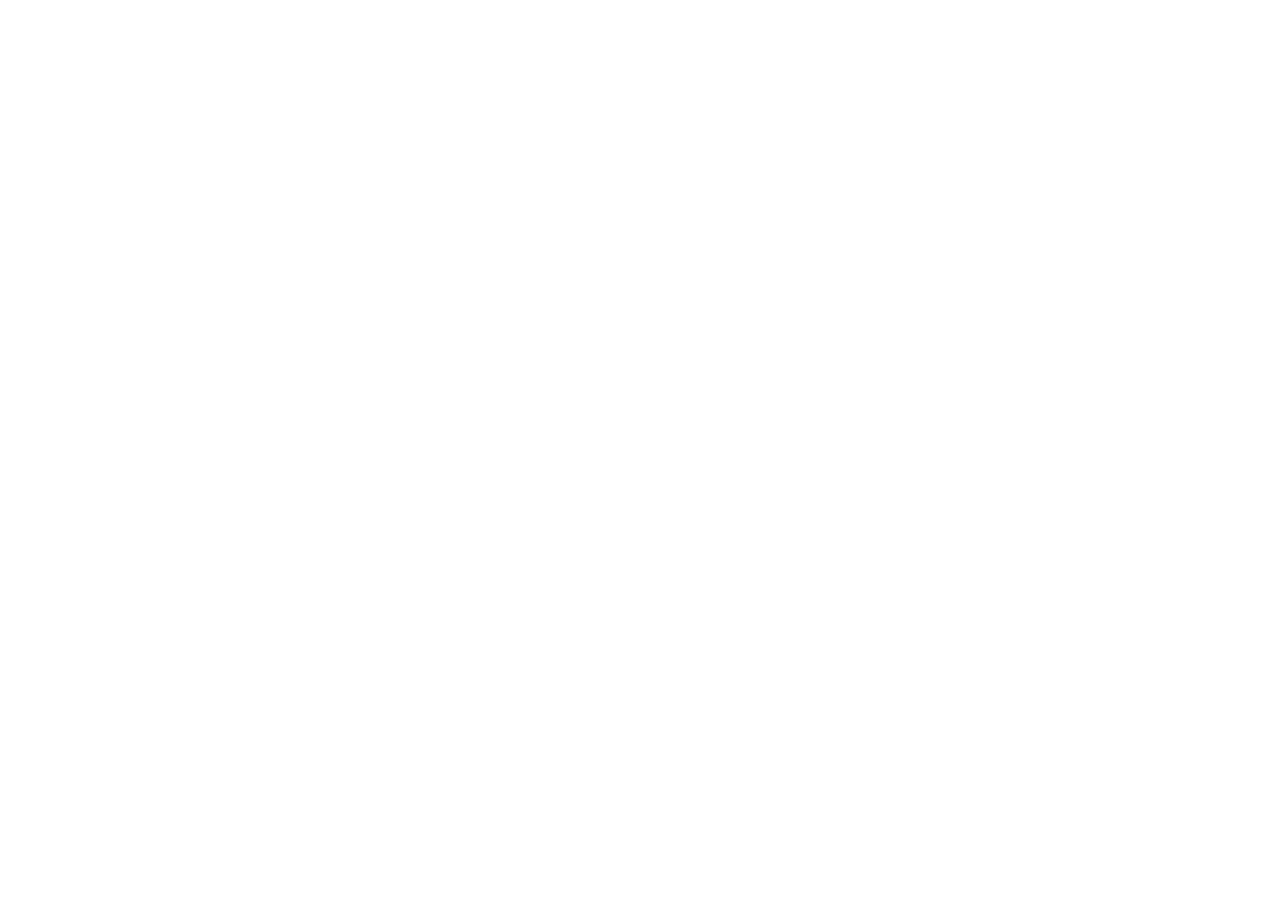
==== pageOne.html @ b4ed2ab9 "git commit -m "modified HTML & CSS file"" ====
<!DOCTYPE html>
<html lang="en">
  <head>
    <meta charset="UTF-8" />
    <meta http-equiv="X-UA-Compatible" content="IE=edge" />
    <meta name="viewport" content="width=device-width, initial-scale=1.0" />
    <title>Document</title>
  </head>
  <body></body>
</html>
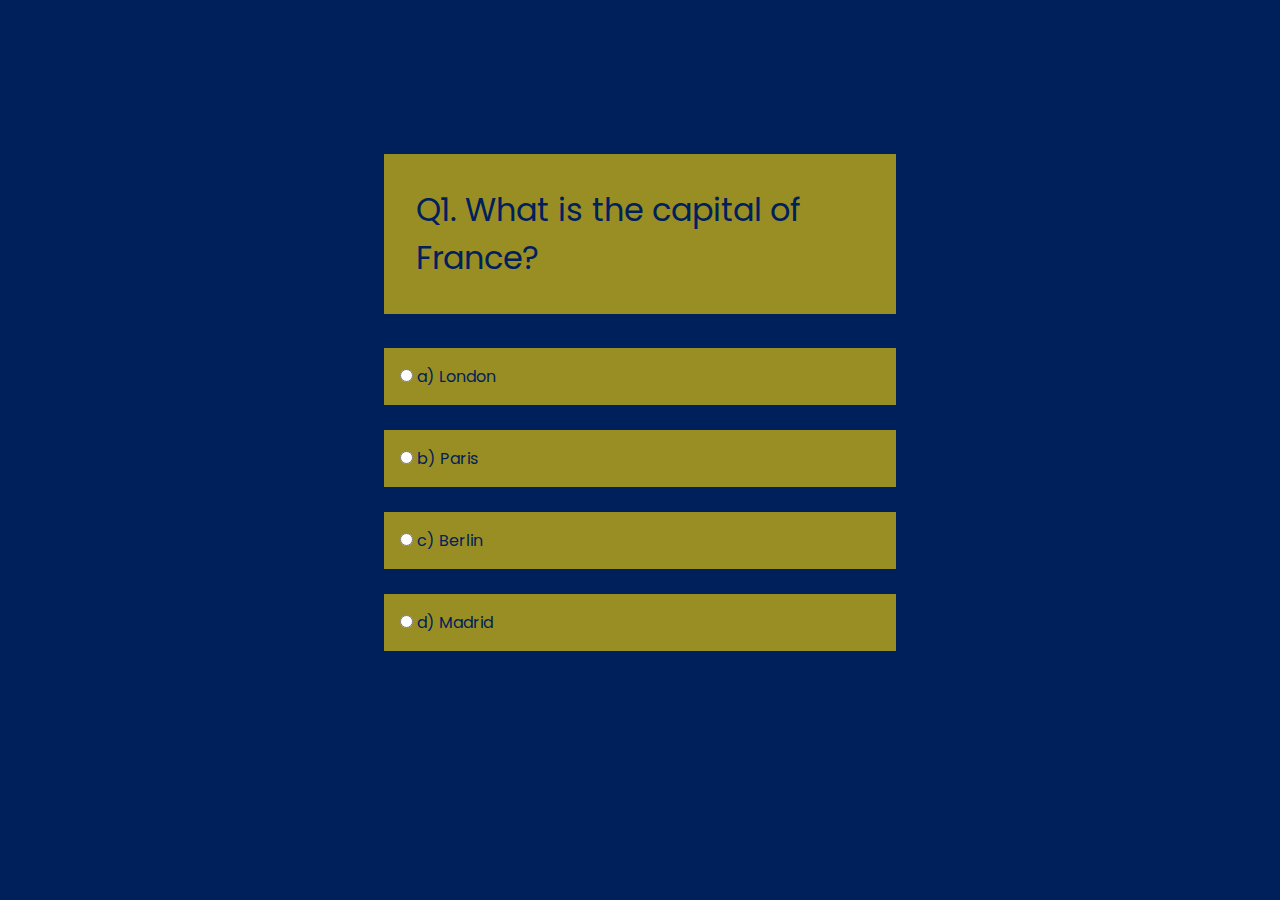
==== commit e265a7c2: "Added pageOne with Question" ====
--- a/pageOne.html
+++ b/pageOne.html
@@ -4,7 +4,36 @@
     <meta charset="UTF-8" />
     <meta http-equiv="X-UA-Compatible" content="IE=edge" />
     <meta name="viewport" content="width=device-width, initial-scale=1.0" />
-    <title>Document</title>
+        <link rel="preconnect" href="https://fonts.googleapis.com" />
+    <link rel="preconnect" href="https://fonts.gstatic.com" crossorigin />
+    <link
+      href="https://fonts.googleapis.com/css2?family=Poppins:wght@300;400;500;700&display=swap"
+      rel="stylesheet"
+    />
+    <link rel="stylesheet" href="style.css" />
+    <title>Quiz</title>
   </head>
-  <body></body>
+  <body>
+    <div class = "question-container">
+      <form>
+        <p>Q1. What is the capital of France?</p>
+        <label>
+          <input type="radio" name="q1" value="a">
+          a) London
+        </label><br>
+        <label>
+          <input type="radio" name="q1" value="b">
+          b) Paris
+        </label><br>
+        <label>
+          <input type="radio" name="q1" value="c">
+          c) Berlin
+        </label><br>
+        <label>
+          <input type="radio" name="q1" value="d">
+          d) Madrid
+        </label><br>
+      </form>
+    </div>
+  </body>
 </html>
--- a/style.css
+++ b/style.css
@@ -0,0 +1,107 @@
+* {
+  margin: 0;
+  padding: 0;
+  font-family: "Poppins", sans-serif;
+  box-sizing: border-box;
+}
+body {
+  width: 80%;
+  margin: 0 auto;
+  background-color: #00205b;
+}
+
+/* header */
+
+header {
+  align-self: center;
+  text-align: center;
+  color: #fff;
+  display: flex;
+  align-items: center;
+  justify-content: center;
+  margin-top: 10%;
+}
+
+header span.yellow-qm {
+  color: #ffd900;
+  font-size: 8rem;
+  margin: 0 2rem;
+}
+.qmOne {
+  transform: rotate(-150deg);
+}
+.qmTwo {
+  transform: rotate(-90deg);
+}
+
+.header-text h1 {
+  font-size: 6rem;
+}
+
+.header-text p {
+  font-size: 2rem;
+}
+
+.yellow-h,
+.yellow-p {
+  color: #ffd900;
+}
+
+/* button */
+a {
+  border: solid 0.125rem #ffd900;
+  padding: 1.5rem 5rem;
+  border-radius: 0.625rem;
+  text-decoration: none;
+  color: #fff;
+  position: absolute;
+  top: 65%;
+  left: 50%;
+  transform: translate(-50%, -50%);
+  font-weight: 400;
+  font-size: 1.5rem;
+  background-color: transparent;
+  transition: all 0.65s linear 200ms;
+}
+
+a:hover {
+  background-color: rgba(255, 217, 0, 0.6);
+}
+
+/* feel free whatever you want:) */
+.question-container{
+  display: flex;
+  align-items: flex-start;
+  justify-content: center;
+  margin-top:15%;
+}
+
+form{
+  display: flex;
+  flex-direction: column;
+  background-color: #00205b;
+  align-items: flex-start;
+  width: 50%;
+  
+}
+
+form p {
+  width: 100%;
+  background-color: rgba(255, 217, 0, 0.6);
+  font-size: 2rem;
+  color: #00205b;
+  border-bottom: solid #00205b 2px;
+  padding:2rem;
+  margin-bottom: 2rem;
+}
+
+label {
+  background-color: rgba(255, 217, 0, 0.6);
+  color: #00205b;
+  width: 100%;
+  padding:1rem;
+}
+
+label:hover {
+  background-color: lightslategray;
+}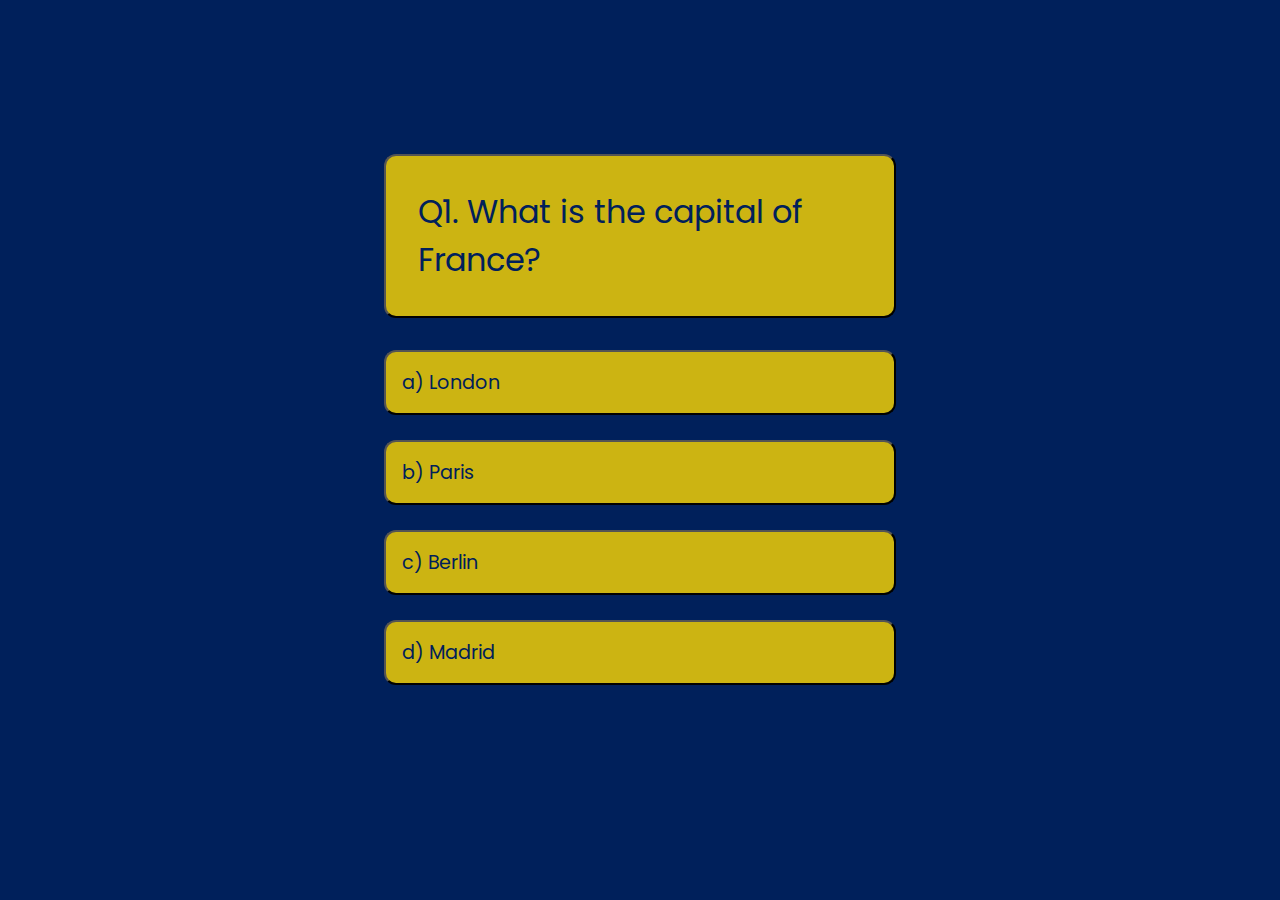
==== commit 008317a2: "changed button styling" ====
--- a/pageOne.html
+++ b/pageOne.html
@@ -4,7 +4,7 @@
     <meta charset="UTF-8" />
     <meta http-equiv="X-UA-Compatible" content="IE=edge" />
     <meta name="viewport" content="width=device-width, initial-scale=1.0" />
-        <link rel="preconnect" href="https://fonts.googleapis.com" />
+    <link rel="preconnect" href="https://fonts.googleapis.com" />
     <link rel="preconnect" href="https://fonts.gstatic.com" crossorigin />
     <link
       href="https://fonts.googleapis.com/css2?family=Poppins:wght@300;400;500;700&display=swap"
@@ -14,25 +14,18 @@
     <title>Quiz</title>
   </head>
   <body>
+    <!--Multiple choice question with 4 answer options-->
     <div class = "question-container">
       <form>
         <p>Q1. What is the capital of France?</p>
-        <label>
-          <input type="radio" name="q1" value="a">
-          a) London
-        </label><br>
-        <label>
-          <input type="radio" name="q1" value="b">
-          b) Paris
-        </label><br>
-        <label>
-          <input type="radio" name="q1" value="c">
-          c) Berlin
-        </label><br>
-        <label>
-          <input type="radio" name="q1" value="d">
-          d) Madrid
-        </label><br>
+          <button type="submit" name="q1" value="a">
+          a) London</button><br>
+          <button type="submit"  name="q1" value="b">
+          b) Paris</button><br>
+          <button type="submit"  name="q1" value="c">
+          c) Berlin</button><br>
+          <button type="submit"  name="q1" value="d">
+          d) Madrid</button><br>
       </form>
     </div>
   </body>
--- a/style.css
+++ b/style.css
@@ -87,21 +87,47 @@
 
 form p {
   width: 100%;
-  background-color: rgba(255, 217, 0, 0.6);
+  background-color: rgba(255, 217, 0, 0.8);
   font-size: 2rem;
   color: #00205b;
   border-bottom: solid #00205b 2px;
   padding:2rem;
   margin-bottom: 2rem;
+  border-width: 2px;
+  border-style: outset;
+  border-color: buttonborder;
+  border-image: initial;
+  border-radius: 12px;
 }
 
-label {
-  background-color: rgba(255, 217, 0, 0.6);
+button {
+  background-color: rgba(255, 217, 0, 0.8);
   color: #00205b;
   width: 100%;
   padding:1rem;
+  font-size: 1.2rem;
+  text-align: left;
+  border-radius: 12px;
 }
 
-label:hover {
+button:hover {
   background-color: lightslategray;
-}+}
+
+/* Screens less than 880px */
+@media (max-width: 880px) {
+  form{
+    width:80%;
+  }
+}
+
+/* Screens less than 600px */
+@media (max-width: 600px) {
+  form p{
+    font-size:1rem;
+    padding:1rem;
+  }
+  label{
+    font-size:0.8rem;
+  }
+}
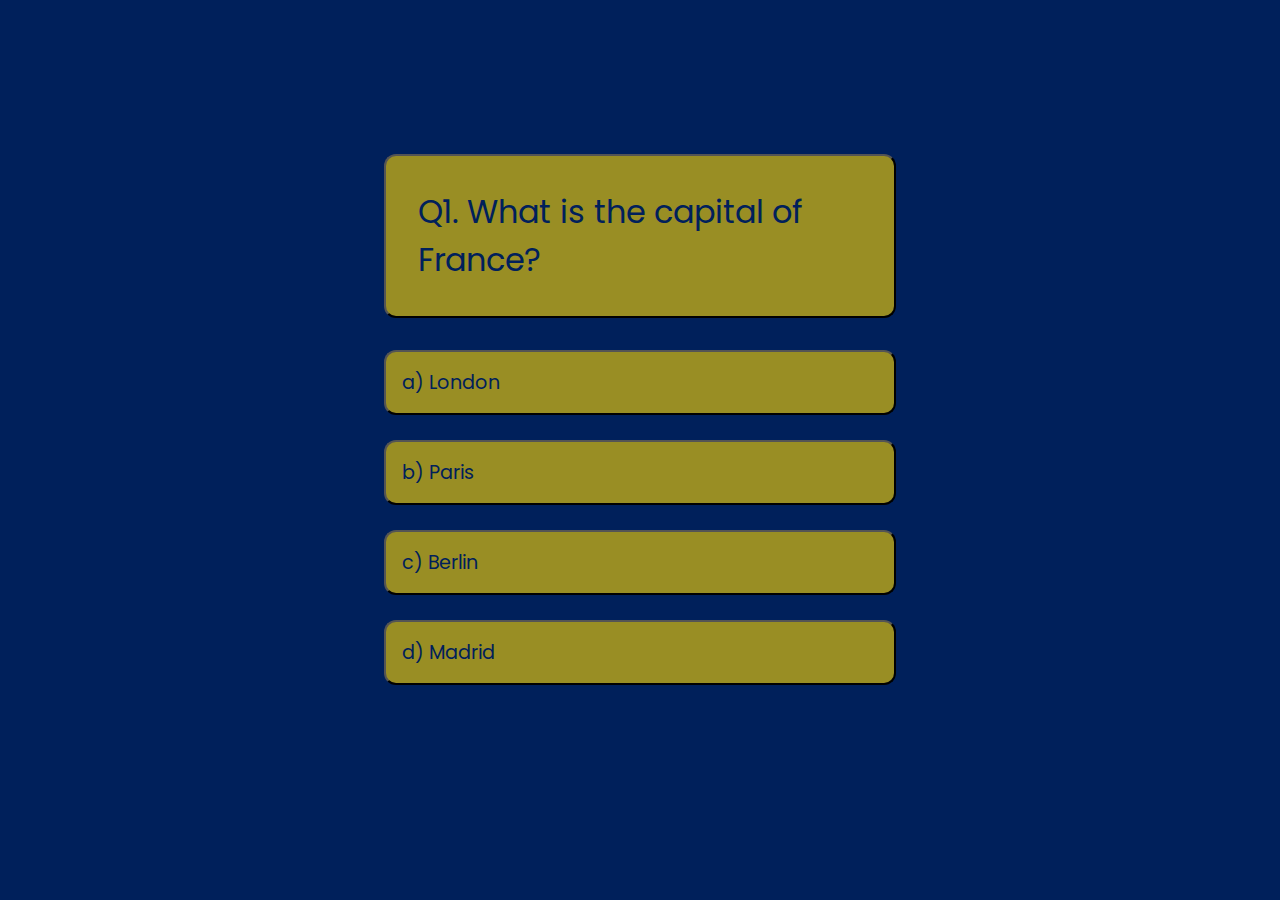
==== commit 2afeb4f8: "javascript to change button colors" ====
--- a/pageOne.html
+++ b/pageOne.html
@@ -12,21 +12,19 @@
     />
     <link rel="stylesheet" href="style.css" />
     <title>Quiz</title>
+
   </head>
   <body>
     <!--Multiple choice question with 4 answer options-->
     <div class = "question-container">
-      <form>
+      <form id='q1'>
         <p>Q1. What is the capital of France?</p>
-          <button type="submit" name="q1" value="a">
-          a) London</button><br>
-          <button type="submit"  name="q1" value="b">
-          b) Paris</button><br>
-          <button type="submit"  name="q1" value="c">
-          c) Berlin</button><br>
-          <button type="submit"  name="q1" value="d">
-          d) Madrid</button><br>
+          <input id="q1-a" type="submit" name="q1-a" value="a) London"><br>
+          <input id="q1-b" type="submit"  name="q1-b" value="b) Paris"><br>
+          <input id="q1-c" type="submit"  name="q1-c" value="c) Berlin"><br>
+          <input id="q1-d" type="submit"  name="q1-d" value="d) Madrid"><br>
       </form>
     </div>
   </body>
+  <script src="script.js"></script>
 </html>
--- a/style.css
+++ b/style.css
@@ -87,7 +87,7 @@
 
 form p {
   width: 100%;
-  background-color: rgba(255, 217, 0, 0.8);
+  background-color:rgba(255, 217, 0, 0.6);
   font-size: 2rem;
   color: #00205b;
   border-bottom: solid #00205b 2px;
@@ -100,8 +100,8 @@
   border-radius: 12px;
 }
 
-button {
-  background-color: rgba(255, 217, 0, 0.8);
+input {
+  background-color: rgba(255, 217, 0, 0.6);
   color: #00205b;
   width: 100%;
   padding:1rem;
@@ -110,7 +110,7 @@
   border-radius: 12px;
 }
 
-button:hover {
+input:hover {
   background-color: lightslategray;
 }
 
@@ -127,7 +127,7 @@
     font-size:1rem;
     padding:1rem;
   }
-  label{
+  input {
     font-size:0.8rem;
   }
 }
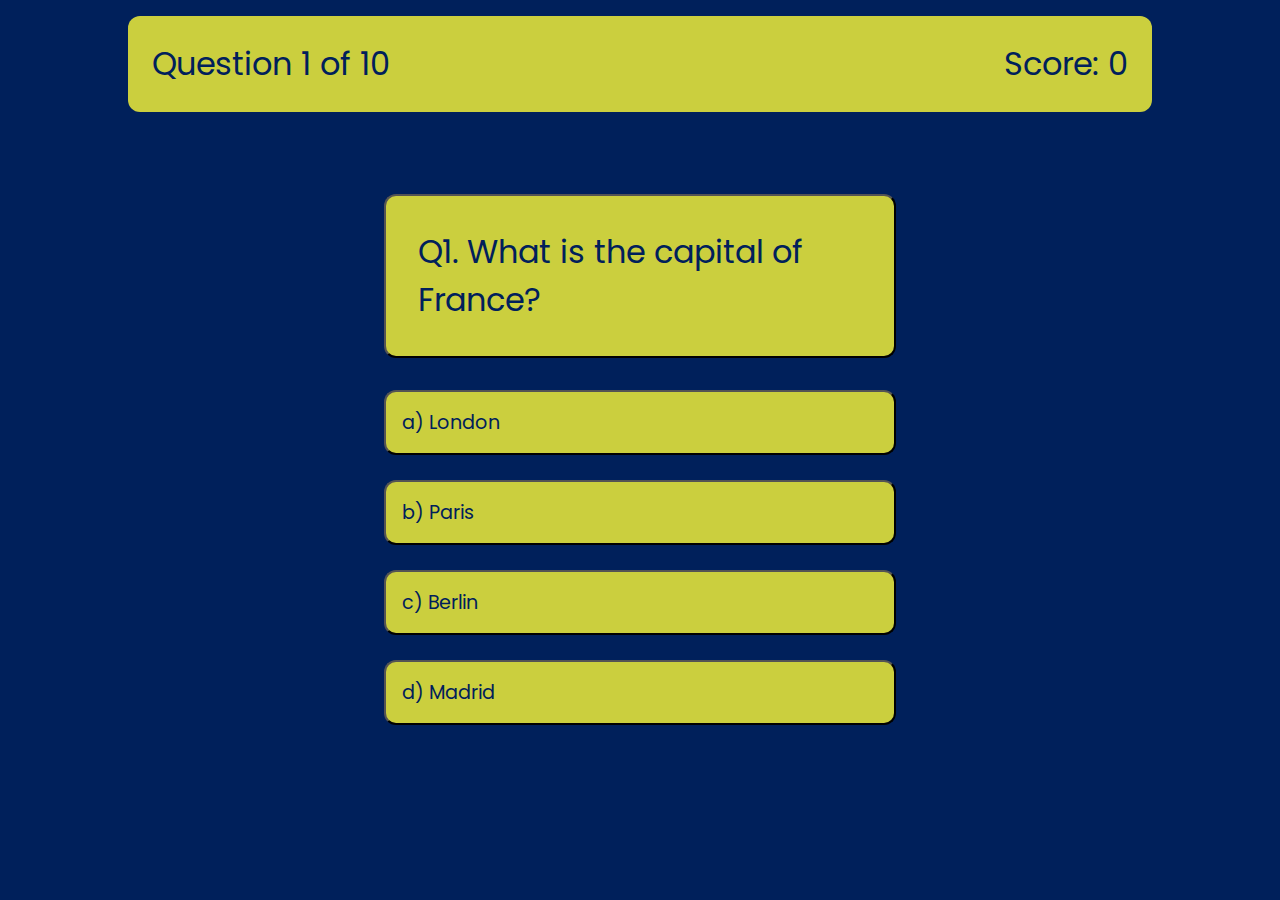
==== commit 26e1cae6: "Added Scoreboard" ====
--- a/pageOne.html
+++ b/pageOne.html
@@ -15,6 +15,11 @@
 
   </head>
   <body>
+    <!-- Scoreboard across top of page -->
+    <div class = "score-board">
+        <p id="question-num" value="1"></p>
+        <p id = "score" value = "0">Score: 0 </p>
+    </div>
     <!--Multiple choice question with 4 answer options-->
     <div class = "question-container">
       <form id='q1'>
--- a/style.css
+++ b/style.css
@@ -73,7 +73,7 @@
   display: flex;
   align-items: flex-start;
   justify-content: center;
-  margin-top:15%;
+  margin-top:8%;
 }
 
 form{
@@ -82,12 +82,11 @@
   background-color: #00205b;
   align-items: flex-start;
   width: 50%;
-  
 }
 
 form p {
   width: 100%;
-  background-color:rgba(255, 217, 0, 0.6);
+  background-color:rgba(248, 247, 56, 0.82);
   font-size: 2rem;
   color: #00205b;
   border-bottom: solid #00205b 2px;
@@ -101,17 +100,34 @@
 }
 
 input {
-  background-color: rgba(255, 217, 0, 0.6);
+  background-color: rgba(248, 247, 56, 0.82);
   color: #00205b;
   width: 100%;
   padding:1rem;
   font-size: 1.2rem;
   text-align: left;
   border-radius: 12px;
+  transition: all 0.2s linear 100ms;
 }
 
 input:hover {
   background-color: lightslategray;
+}
+
+.pageOne-body{
+  width: 100%;
+}
+
+.score-board{
+  margin-top:1rem;
+  font-size: 2rem;
+  display: flex;
+  flex-direction: row;
+  justify-content: space-between;
+  border-radius: 12px;
+  color:#00205b;
+  background-color: rgba(248, 247, 56, 0.82);
+  padding: 1.5rem;
 }
 
 /* Screens less than 880px */
